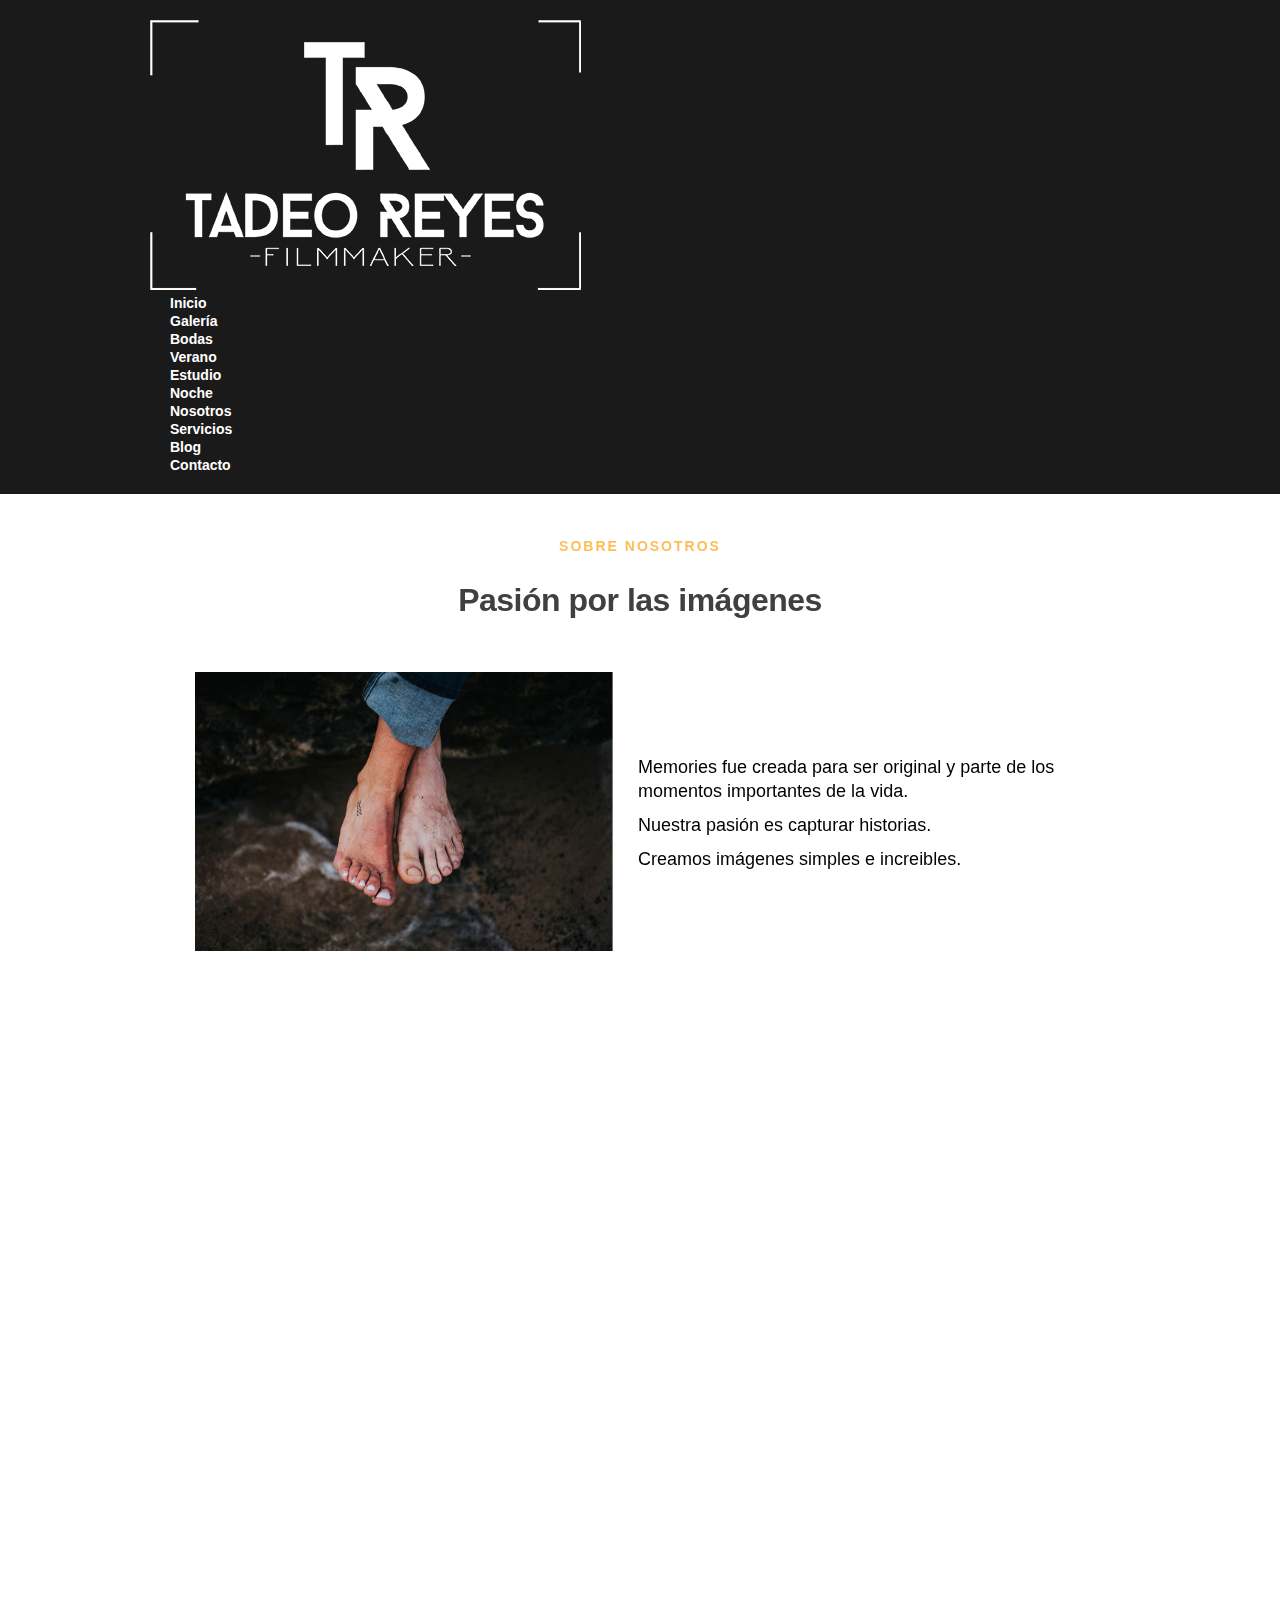
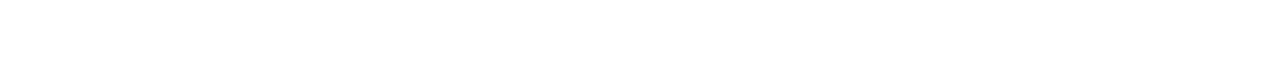
==== nosotros.html @ 6f4c527e "commit 1 toShare" ====
<!DOCTYPE html>
<html lang="en">

<head>
    <meta charset="UTF-8">
    <meta http-equiv="X-UA-Compatible" content="IE=edge">
    <meta name="viewport" content="width=device-width, initial-scale=1.0">
    <title>Fotogafía profesional</title>
    <!-- GOOGLE FONTS -->
    <link rel="preconnect" href="https://fonts.gstatic.com">
    <link href="https://fonts.googleapis.com/css2?family=Montserrat:wght@100;300;400;500;600;700;800;900&display=swap"
        rel="stylesheet">
    <link rel="preconnect" href="https://fonts.gstatic.com">
    <link
        href="https://fonts.googleapis.com/css2?family=Mulish:ital,wght@0,200;0,300;0,400;0,500;0,600;0,700;0,800;0,900;1,800;1,900&display=swap"
        rel="stylesheet">
    <!-- STYLE SHEET CSS -->
    <link rel="stylesheet" href="style/style.css">
    <!-- ANIMACION SCROLL -->
    <link href="https://unpkg.com/aos@2.3.1/dist/aos.css" rel="stylesheet">
</head>

<body>
    <header>
        <!-- MENU START -->
        <nav id="container">
            <div id="navLogo">
                <img src="style/images/logo-light@2x.png" alt="" id="logoHeader">
            </div>
            <div id="navMenu">
                <ul id="ulWrap">
                    <li>
                        <a href="index.html">Inicio</a>
                    </li>
                    <li>
                        <a href="galeria.html">Galería</a>
                        <ul id="subMenu">
                            <li><a href="galeria.html">Bodas</a></li>
                            <li><a href="galeria.html">Verano</a></li>
                            <li><a href="galeria.html">Estudio</a></li>
                            <li><a href="galeria.html">Noche</a></li>
                        </ul>
                    </li>
                    <li>
                        <a href="nosotros.html">Nosotros</a>
                    </li>
                    <li>
                        <a href="servicios.html">Servicios</a>
                    </li>
                    <li>
                        <a href="blog.html">Blog</a>
                    </li>
                    <li>
                        <a href="contacto.html">Contacto</a>
                    </li>
                </ul>
            </div>
        </nav>
        <!-- MENU END -->
    </header>
    
    <main>
        <div class="gridNosotros">
            <div class="containerTitulo" id="nosotrosTitulo" data-aos="fade-up" data-aos-duration="1000" data-aos-delay="100">
                <h1>Sobre nosotros</h1>
                <h2>Pasión por las imágenes</h2>
            </div>
            <div id="containerNosotros" data-aos="fade-up" data-aos-duration="1000" data-aos-delay="100">
                <div id="flexNosotros">
                    <div id="boxNosotros">
                        <img src="style/images/gallery/nosotros2.jpg" alt="" class="galeria">
                    </div>
                    <div>
                        <ul>
                            <li class="parrafoNosotros">Memories fue creada para ser original y parte de los momentos
                                importantes
                                de la vida.</li>
                            <li class="parrafoNosotros">
                                Nuestra pasión es capturar historias.
                            </li>
                            <li class="parrafoNosotros">
                                Creamos imágenes simples e increibles.
                            </li>
                        </ul>
                    </div>
                </div>
            </div>
            <div class="containerTitulo" id="instagramTitulo" data-aos="fade-up" data-aos-duration="1000" data-aos-delay="100">
                <h2>Conocenos más en Instagram
                </h2>
            </div>
        </div>
    </main>
    <!-- COMIENZA FOOTER -->
    <footer data-aos="fade-up" data-aos-duration="1000" data-aos-delay="100">
        <div id="footerContainer">
            <div class="footerFlex">
                <p class="footerTitulos">mapa</p>
                <ul class="footerContent">
                    <li>
                        <a href="index.html">Inicio</a>
                    </li>
                    <li>
                        <a href="galeria.html">Galería</a>
                    </li>
                    <li>
                        <a href="nosotros.html">Nosotros</a>
                    </li>
                    <li>
                        <a href="servicios.html">Servicios</a>
                    </li>
                    <li>
                        <a href="blog.html">Blog</a>
                    </li>
                    <li>
                        <a href="contacto.html">Contacto</a>
                    </li>
                </ul>
            </div>
            <div class="footerFlex">
                <p class="footerTitulos">redes sociales</p>
                <ul class="footerContent">
                    <li>
                        <a href="https://www.facebook.com/memoriesphotograhs/" target="_blank">Facebook</a>
                    </li>
                    <li>
                        <a href="https://www.instagram.com/memories.photo.stories/" target="_blank">Instagram</a>
                    </li>
                </ul>
            </div>
            <div class="footerFlex">
                <p class="footerTitulos">contacto</p>
                <ul class="footerContent">
                    <li">
                        Islas Canarias</li>
                        <li>
                            +34 01631736932</li>
                        <li>
                            hola@memoriesphotostories.com</li>
                </ul>
            </div>
        </div>
        <!-- LOGO FOOTER DEL SITIO -->
        <div id="footerLogoContainer">
            <img src="style/images/logo-light@2x.png" alt="" id="footerLogo">
            <p class="footerContent">© 2021 Memories. Todos los derechos reservados.</p>
        </div>
    </footer>
    <!-- JS -->
    <script src="https://unpkg.com/aos@2.3.1/dist/aos.js"></script>
    <script>
        AOS.init();
    </script>
</body>

</html>
---- style/style.css ----
/* RESET */

* {
    margin: 0;
    padding: 0;
}

/* /////////////// HEADER /////////////// */

header {
    background-color: #1B1A1A;
    position: sticky;
    top: 0px;
    padding: 20px;
    padding-left: 150px;
    padding-right: 150px;
    z-index: 2000;
}

/* /////////////// MENU /////////////// */


.navLogo {
    width: 100%;
    height: 100%;
    display: flex;
    justify-content: center;
    align-items: center;
}
.logoHeader {
    width: 150px;
    padding-bottom: 10px;

}


.container {
    display: flex;
    flex-wrap: nowrap;
    align-items: center;
    justify-content: center;
    /* padding-left: 0; */
    /* padding-right: 0; */
    max-width: 1140px;
    width: 100%;
    margin-left: auto;
    margin-right: auto;
}

.navMenu {
    display: flex;
    flex-basis: auto;
    align-items: center;
}

.navMenu ul {
    display: flex;
    flex-wrap: wrap;
}

.navMenu ul ul {
    position: absolute;
    display: none;
}

.navMenu ul ul li {
    display: block;
}

.navMenu a {
    transition: color 300ms;
}

.navMenu a:hover {
    color: #b6b5b5;
}

.navMenu ul li:hover ul {
    display: block;

}

.subMenu {
    position: absolute;
    background-color: #151515;
    margin-top: 10px;
}

.subMenu li {
    padding-top: 10px;
    padding-bottom: 10px;
}

/* /////////////// SLIDER ///////////////*/

#slider {
    display: flex;
    align-items: center;
    grid-area: area1;
    height: 500px;
    overflow: hidden;
    justify-content: center;
}


#videoSlider {
    max-width: 100%;
    position: relative;
}

#tituloSlider {
    color: rgb(255, 255, 255);
    font-family: 'Helvetica', Arial, sans-serif;
    font-size: 54px;
    text-transform: uppercase;
    font-weight: bold;
    position: absolute;
    z-index: 1009;
}

/* /////////////// MAIN /////////////// */

.grid {
    display: grid;
    grid-template-columns: 1fr 1fr 1fr;
    grid-template-areas: "area1 area1 area1"
        "area2 area2 area2"
        "area3 area4 area5"
        "area6 area7 area8";
}

.containerTitulo {
    padding-top: 40px;
    padding-bottom: 25px;
    padding-left: 20px;
    padding-right: 20px;
}

#galeriaTitulo {
    grid-area: area2;
}

.galeriaTitulos {
    position: absolute;
    z-index: 100;
    color: rgb(255, 255, 255);
    font-family: 'Helvetica', Arial, sans-serif;
    font-size: 24px;
    font-weight: 700;
    letter-spacing: -0.5px;
    transition: all 300ms;
}


#bodas {
    grid-area: area4;
    display: flex;
    justify-content: center;
    align-items: center;
    max-height: 400px;
    overflow: hidden;
}

#estudio {
    grid-area: area5;
    display: flex;
    justify-content: center;
    align-items: center;
    max-height: 400px;
    overflow: hidden;
}

#nosotros {
    grid-area: area6;
    display: flex;
    justify-content: center;
    align-items: center;
}

#servicios {
    grid-area: area7;
    display: flex;
    justify-content: center;
    align-items: center;
}

#contactos {
    grid-area: area8;
    display: flex;
    justify-content: center;
    align-items: center;
}

.link {
    display: flex;
    align-items: center;
    justify-content: center;
}

nav ul li {
    list-style: none;
}

nav ul li a {
    font-family: 'Helvetica', Arial, sans-serif;
    font-weight: 700;
    font-size: 14px;
    margin-left: 20px;
    margin-right: 20px;
    padding-top: 20px;
    padding-bottom: 20px;
}

main {
    text-align: center;
}


h1 {
    color: #FFBD59;
    font-family: 'Helvetica', Arial, sans-serif;
    text-transform: uppercase;
    font-size: 14px;
    line-height: 24px;
    letter-spacing: 2px;
    margin-bottom: 20px;
}

h2 {
    margin-top: 0;
    color: #404040;
    font-family: 'Helvetica', Arial, sans-serif;
    letter-spacing: -0.5px;
    margin-bottom: 10px;
    font-size: 32px;
    line-height: 44px;
    font-weight: 700;
    margin-bottom: 20px;
}

h3 {
    color: #404040;
    font-family: 'Muli', sans-serif;
    font-size: 14px;
    font-weight: 700;
}

h4 {
    color: #404040;
    font-family: 'Montserrat';
    font-size: 14px;
    line-height: 24px;
    font-weight: 700;
}

p {
    color: #555555;
}


a {
    color: rgb(255, 255, 255);
    text-decoration: none;
}

/* /////////////////// FOOTER /////////////////// */



.footerLogoContainer {
    padding-top: 20px;
    display: flex;
    justify-content: center;
    align-items: center;
}
.footerLogo {
    width: 90px;
}

.footerTitulos {
    font-family: 'roboto';
    font-size: 14px;
    font-weight: 700;
    text-transform: uppercase;
    padding-top: 10px;
    padding-bottom: 10px;
    color: rgb(255, 255, 255);
    text-decoration: none;
    letter-spacing: normal;
}

.footerFlex {
    padding-right: 80px;
}

#footerContainer {
    display: flex;
    flex-wrap: wrap;
}

footer {
    background-color: #151515;
    padding-top: 25px;
    padding-bottom: 25px;
    padding-left: 150px;
    padding-right: 150px;
}

.footerContent {
    color: rgb(255, 255, 255);
    font-family: 'Muli', sans-serif;
    font-size: 14px;
    font-weight: 400;
    text-align: left;
    list-style: none;
    padding-top: 10px;
}

/* /////////// GALERIA //////////// */

.blend {
    opacity: 75%;
    transition: all 700ms;
}

.blend:hover {
    opacity: 50%;
}

/* ////////////NOSOTROS//////////// */

.gridNosotros {
    max-width: 900px;
    width: 100%;
    margin-left: auto;
    margin-right: auto;
    display: grid;
    grid-template-columns: 1fr 1fr 1fr;
    grid-template-areas: "area1  area1 area1"
        "area2 area2 area2"
        "area4 area4 area4"
}

#nosotrosTitulo {
    grid-area: area1;
}

#containerNosotros {
    grid-area: area2;
}

#flexNosotros {
    max-width: 1080px;
    width: 100%;
    display: flex;
    flex-direction: row;
    flex-wrap: nowrap;
    justify-content: space-between;
    align-items: center;

}

.parrafoNosotros {
    padding-left: 20px;
    padding-top: 5px;
    padding-bottom: 5px;
    font-family: 'Muli', sans-serif;
    font-size: 18px;
    font-weight: 300;
    text-align: left;
    line-height: 24px;
    list-style: none;
    /* width: 120%; */
}

#boxNosotros {
    padding: 5px;
    width: 70%;
}

#instagramTitulo {
    grid-area: area4;
}

/* ///////////////// SERVICIOS ////////////////// */

.servicios {
    max-width: 400px;
    display: flex;
}

#gridServicios {
    max-width: 900px;
    width: 100%;
    margin-left: auto;
    margin-right: auto;
    display: grid;
    grid-template-columns: 1fr 1fr 1fr;
    grid-template-areas: "area1 area1 area1"
        "area2 area2 area2 "
        "area3 area3 area3"
        "area4 area4 area4";
}

#tituloServicios {
    grid-area: area1;
}

#servicioFamilias {
    grid-area: area2;
    display: flex;
    align-items: center;
    justify-content: center;
    padding-bottom: 20px;
}

#servicioBodas {
    grid-area: area3;
    display: flex;
    align-items: center;
    justify-content: center;
    padding-bottom: 20px;
}

#servicioEstudio {
    grid-area: area4;
    display: flex;
    align-items: center;
    justify-content: center;
    padding-bottom: 20px;
}



/* //////////// CONTACTO //////////// */

#gridContactos {
    max-width: 900px;
    width: 100%;
    margin-left: auto;
    margin-right: auto;
    display: grid;
    grid-template-columns: 1fr 1fr 1fr;
    grid-template-areas: "area1  area1 area1"
        "area2 area2 area2"
        "area3 area3 area3";
}

#tituloContactos {
    grid-area: area1;
}

#containerContacto {
    grid-area: area2;
    display: flex;
    justify-content: space-around;
}

#formulario {
    grid-area: area3;
}

input {
    width: 100%;
    padding: 12px 20px;
    margin: 8px 0;
    display: inline-block;
    border: 1px solid #ccc;
    /* border-radius: 4px; */
    box-sizing: border-box;
}

input[type=submit] {
    width: 100%;
    background-color: #9fbad6;
    color: white;
    padding: 14px 20px;
    margin: 8px 0;
    border: none;
    cursor: pointer;
}

input[type=submit]:hover {
    background-color: #8da5be;
}

textarea {
    width: 100%;
    height: 40px;
    color: white;
}

.h3Contacto {
    color: #404040;
    font-family: 'roboto';
    font-size: 14px;
    line-height: 24px;
    font-weight: 700;
}

fieldset {
    border: none;
    padding-top: 20px;
}

/* //////////// GALERIA //////////// */

.galeria {
    max-width: 100%;
}

/* /////////////////////////////// MEDIA QUERY //////////////////////////////// */

/* /////////////// MOBILE /////////////// */

@media only screen and (max-width: 600px) {
    .grid {
        display: grid;
        grid-template-columns: 1fr;
        grid-template-areas: "area1"
            "area2 "
            "area3 "
            "area4"
            "area5"
            "area6"
            "area7"
            "area8";
    }

    #slider {
        display: flex;
        align-items: center;
        grid-area: area1;
        height: auto;
        overflow: hidden;
        justify-content: center;
    }

    #videoSlider {
        position: relative;
    }

    #tituloSlider {
        color: rgb(255, 255, 255);
        font-family: 'roboto', sans-serif;
        font-size: 24px;
        text-transform: uppercase;
        font-weight: bold;
        position: absolute;
        z-index: 1009;
    }

    /* //////////// MENU ///////////////*/

    header {
        background-color: #151515;
        position: sticky;
        z-index: 2000;
    }

    #logoHeader {
        width: 180px;
    }

    #container {
        display: flex;
        flex-wrap: wrap;
        justify-content: center;
        padding-left: 0;
        padding-right: 0;
        width: 100%;
    }

    #navMenu {
        display: flex;
        flex-basis: auto;
        align-items: center;
    }

    #navMenu ul {
        display: flex;
        flex-wrap: wrap;
    }

    #navMenu ul ul {
        position: absolute;
        display: none;
    }

    #navMenu ul ul li {
        display: block;
    }

    #navMenu ul li:hover ul {
        display: block;
    }

    #subMenu {
        position: absolute;
        background-color: #151515;
        margin-top: 10px;
    }

    #subMenu li {
        padding-top: 10px;
        padding-bottom: 10px;
    }

    /* //////////// FOOTER //////////// */

    #footerLogo {
        width: 120px;
    }

    #footerLogoContainer {
        padding-top: 20px;
        display: flex;
        flex-wrap: wrap;
        justify-items: center;
    }

    .footerTitulos {
        font-family: 'roboto';
        font-size: 14px;
        font-weight: 700;
        text-transform: uppercase;
        color: rgb(255, 255, 255);
        text-decoration: none;
        letter-spacing: normal;
    }

    #footerContainer {
        display: flex;
        flex-wrap: wrap;
        justify-content: flex-start;
    }

    footer {
        background-color: #151515;
        padding-top: 25px;
        padding-bottom: 25px;
        padding-left: 20px;
        padding-right: 20px;
        display: flex;
        flex-wrap: wrap;
        justify-items: left;
        max-width: 600px;
        width: 100%;
    }

    .footerContent {
        color: rgb(255, 255, 255);
        font-family: 'Muli', sans-serif;
        font-size: 14px;
        font-weight: 400;
        text-align: left;
        list-style: none;
    }

    /* ///////////// MAIN ///////////// */

    #familia {
        grid-area: area3;
        display: flex;
        justify-content: center;
        align-items: center;
        max-height: 200px;
        overflow: hidden;
        background-color: black;
    }

    #bodas {
        grid-area: area4;
        display: flex;
        justify-content: center;
        align-items: center;
        max-height: 200px;
        overflow: hidden;
        background-color: black;
    }

    #estudio {
        grid-area: area5;
        display: flex;
        justify-content: center;
        align-items: center;
        max-height: 200px;
        overflow: hidden;
        background-color: black;
    }

    #nosotros {
        grid-area: area6;
        display: flex;
        justify-content: center;
        align-items: center;
        max-height: 200px;
        overflow: hidden;
        background-color: black;
    }

    #servicios {
        grid-area: area7;
        display: flex;
        justify-content: center;
        align-items: center;
        max-height: 200px;
        overflow: hidden;
        background-color: black;
    }

    #contactos {
        grid-area: area8;
        display: flex;
        justify-content: center;
        align-items: center;
        max-height: 200px;
        overflow: hidden;
        background-color: black;
    }

    .containerTitulo {
        padding-top: 20px;
        padding-bottom: 20px;
        padding-left: 20px;
        padding-right: 20px;
    }

    h1 {
        color: #9fbad6;
        font-family: 'roboto', sans-serif;
        text-transform: uppercase;
        font-size: 9px;
        line-height: 24px;
        letter-spacing: 2px;
        margin-bottom: 20px;
    }

    h2 {
        margin-top: 0;
        color: #404040;
        font-family: 'roboto';
        letter-spacing: -0.5px;
        margin-bottom: 10px;
        font-size: 24px;
        line-height: 44px;
        font-weight: 700;
        margin-bottom: 20px;
    }

    /* /////////////////// NOSOTROS /////////////// */

    .gridNosotros {
        display: grid;
        grid-template-columns: 1fr;
        grid-template-areas: "area1"
            "area2"
            "area4";
    }

    #flexNosotros {
        max-width: 900px;
        width: 100%;
        display: flex;
        flex-direction: row;
        flex-wrap: wrap;
        justify-content: center;
        align-items: center;
    }

    /* ////////////////// SERVICIOS //////////////// */

    #servicioFamilias {
        grid-area: area2;
        display: flex;
        flex-wrap: wrap;
        align-items: center;
        justify-content: center;
        padding-bottom: 20px;
    }

    #servicioBodas {
        grid-area: area3;
        display: flex;
        flex-wrap: wrap;
        align-items: center;
        justify-content: center;
        padding-bottom: 20px;
    }

    #servicioEstudio {
        grid-area: area4;
        display: flex;
        flex-wrap: wrap;
        align-items: center;
        justify-content: center;
        padding-bottom: 20px;
    }

}

/* /////////////// TABLET START /////////////// */

@media only screen and (min-width: 600px) {

    .grid {
        display: grid;
        grid-template-columns: 1fr 1fr;
        grid-template-areas: "area1 area1"
            "area2 area2 "
            "area3 area4"
            "area5 area6"
            "area7 area8";
    }

    #slider {
        display: flex;
        align-items: center;
        grid-area: area1;
        height: auto;
        overflow: hidden;
        justify-content: center;
    }

    #tituloSlider {
        color: rgb(255, 255, 255);
        font-family: 'roboto', sans-serif;
        font-size: 34px;
        text-transform: uppercase;
        font-weight: bold;
        position: absolute;
        z-index: 1009;
    }

    .galeriaTitulo {
        grid-area: area2;
    }

    #familia {
        grid-area: area3;
        display: flex;
        justify-content: center;
        align-items: center;
        max-height: 250px;
        overflow: hidden;
        background-color: black;
    }

    #bodas {
        grid-area: area4;
        display: flex;
        justify-content: center;
        align-items: center;
        max-height: 250px;
        overflow: hidden;
        background-color: black;
    }

    #estudio {
        grid-area: area5;
        display: flex;
        justify-content: center;
        align-items: center;
        max-height: 250px;
        overflow: hidden;
        background-color: black;
    }

    #nosotros {
        grid-area: area6;
        display: flex;
        justify-content: center;
        align-items: center;
        max-height: 250px;
        overflow: hidden;
        background-color: black;
    }

    #servicios {
        grid-area: area7;
        display: flex;
        justify-content: center;
        align-items: center;
        max-height: 250px;
        overflow: hidden;
        background-color: black;
    }

    #contactos {
        grid-area: area8;
        display: flex;
        justify-content: center;
        align-items: center;
        max-height: 250px;
        overflow: hidden;
        background-color: black;
    }

    /* ///////////// NOSOTROS ///////////// */

    .gridNosotros {
        display: grid;
        grid-template-columns: 1fr 1fr;
        grid-template-areas: "area1 area1 "
            "area2 area2"
            "area4 area4 ";
    }

    #nosotrosTitulo {
        grid-area: area1;
    }

    #containerNosotros {
        grid-area: area2;
    }

    #flexNosotros {
        max-width: 900px;
        width: 100%;
        display: flex;
        flex-direction: row;
        flex-wrap: nowrap;
        justify-content: space-between;
        align-items: center;
    }

    /* ////////////// SERVICIOS TABLET///////////// */

    #servicioFamilias {
        grid-area: area2;
        display: flex;
        flex-wrap: wrap;
        align-items: center;
        justify-content: center;
        padding-bottom: 20px;
}

    #servicioBodas {
        grid-area: area3;
        display: flex;
        flex-wrap: wrap;
        align-items: center;
        justify-content: center;
        padding-bottom: 20px;
    }

    #servicioEstudio {
        grid-area: area4;
        display: flex;
        flex-wrap: wrap;
        align-items: center;
        justify-content: center;
        padding-bottom: 20px;
    }
}

/* /////////////// DESKTOP START  ///////////////*/

@media only screen and (min-width: 992px) {
    .grid {
        display: grid;
        grid-template-columns: 1fr 1fr 1fr;
        grid-template-areas: "area1 area1 area1"
            "area2 area2 area2 "
            "area3 area4 area5"
            "area6 area7 area8";
    }

    #slider {
        display: flex;
        align-items: center;
        grid-area: area1;
        height: 500px;
        overflow: hidden;
        justify-content: center;
    }

    #tituloSlider {
        color: rgb(255, 255, 255);
        font-family: 'roboto', sans-serif;
        font-size: 54px;
        text-transform: uppercase;
        font-weight: bold;
        position: absolute;
        z-index: 1009;
    }

    .galeriaTitulo {
        grid-area: area2;
    }

    #familia {
        grid-area: area3;
        display: flex;
        justify-content: center;
        align-items: center;
        max-height: 400px;
        overflow: hidden;
        background-color: black;
    }

    #bodas {
        grid-area: area4;
        display: flex;
        justify-content: center;
        align-items: center;
        max-height: 400px;
        overflow: hidden;
        /* background-image: radial-gradient(#666666, #000000); */
        background-color: black;
    }

    #estudio {
        grid-area: area5;
        display: flex;
        justify-content: center;
        align-items: center;
        max-height: 400px;
        overflow: hidden;
        background-color: black;
    }

    #nosotros {
        grid-area: area6;
        display: flex;
        justify-content: center;
        align-items: center;
        max-height: 400px;
        overflow: hidden;
        background-color: black;
    }

    #servicios {
        grid-area: area7;
        display: flex;
        justify-content: center;
        align-items: center;
        max-height: 400px;
        overflow: hidden;
        background-color: black;
    }

    #contactos {
        grid-area: area8;
        display: flex;
        justify-content: center;
        align-items: center;
        max-height: 400px;
        overflow: hidden;
        background-color: black;
    }

    
    /* //////////// NOSOTROS ///////////// */
    .gridNosotros {
        max-width: 900px;
        width: 100%;
        margin-left: auto;
        margin-right: auto;
        display: grid;
        grid-template-columns: 1fr 1fr 1fr;
        grid-template-areas: "area1  area1 area1"
            "area2 area2 area2"
            "area4 area4 area4"
    }

    #nosotrosTitulo {
        grid-area: area1;
    }

    #containerNosotros {
        grid-area: area2;
    }

    #flexNosotros {
        max-width: 1080px;
        width: 100%;
        display: flex;
        flex-direction: row;
        flex-wrap: nowrap;
        justify-content: space-between;
        align-items: center;

    }

    /* ////////////// SERVICIOS ///////////// */

    #servicioFamilias {
        grid-area: area2;
        display: flex;
        flex-wrap: nowrap;
        align-items: center;
        justify-content: center;
        padding-bottom: 20px;
    }

    #servicioBodas {
        grid-area: area3;
        display: flex;
        flex-wrap: nowrap;
        align-items: center;
        justify-content: center;
        padding-bottom: 20px;
    }

    #servicioEstudio {
        grid-area: area4;
        display: flex;
        flex-wrap: nowrap;
        align-items: center;
        justify-content: center;
        padding-bottom: 20px;
    }


}
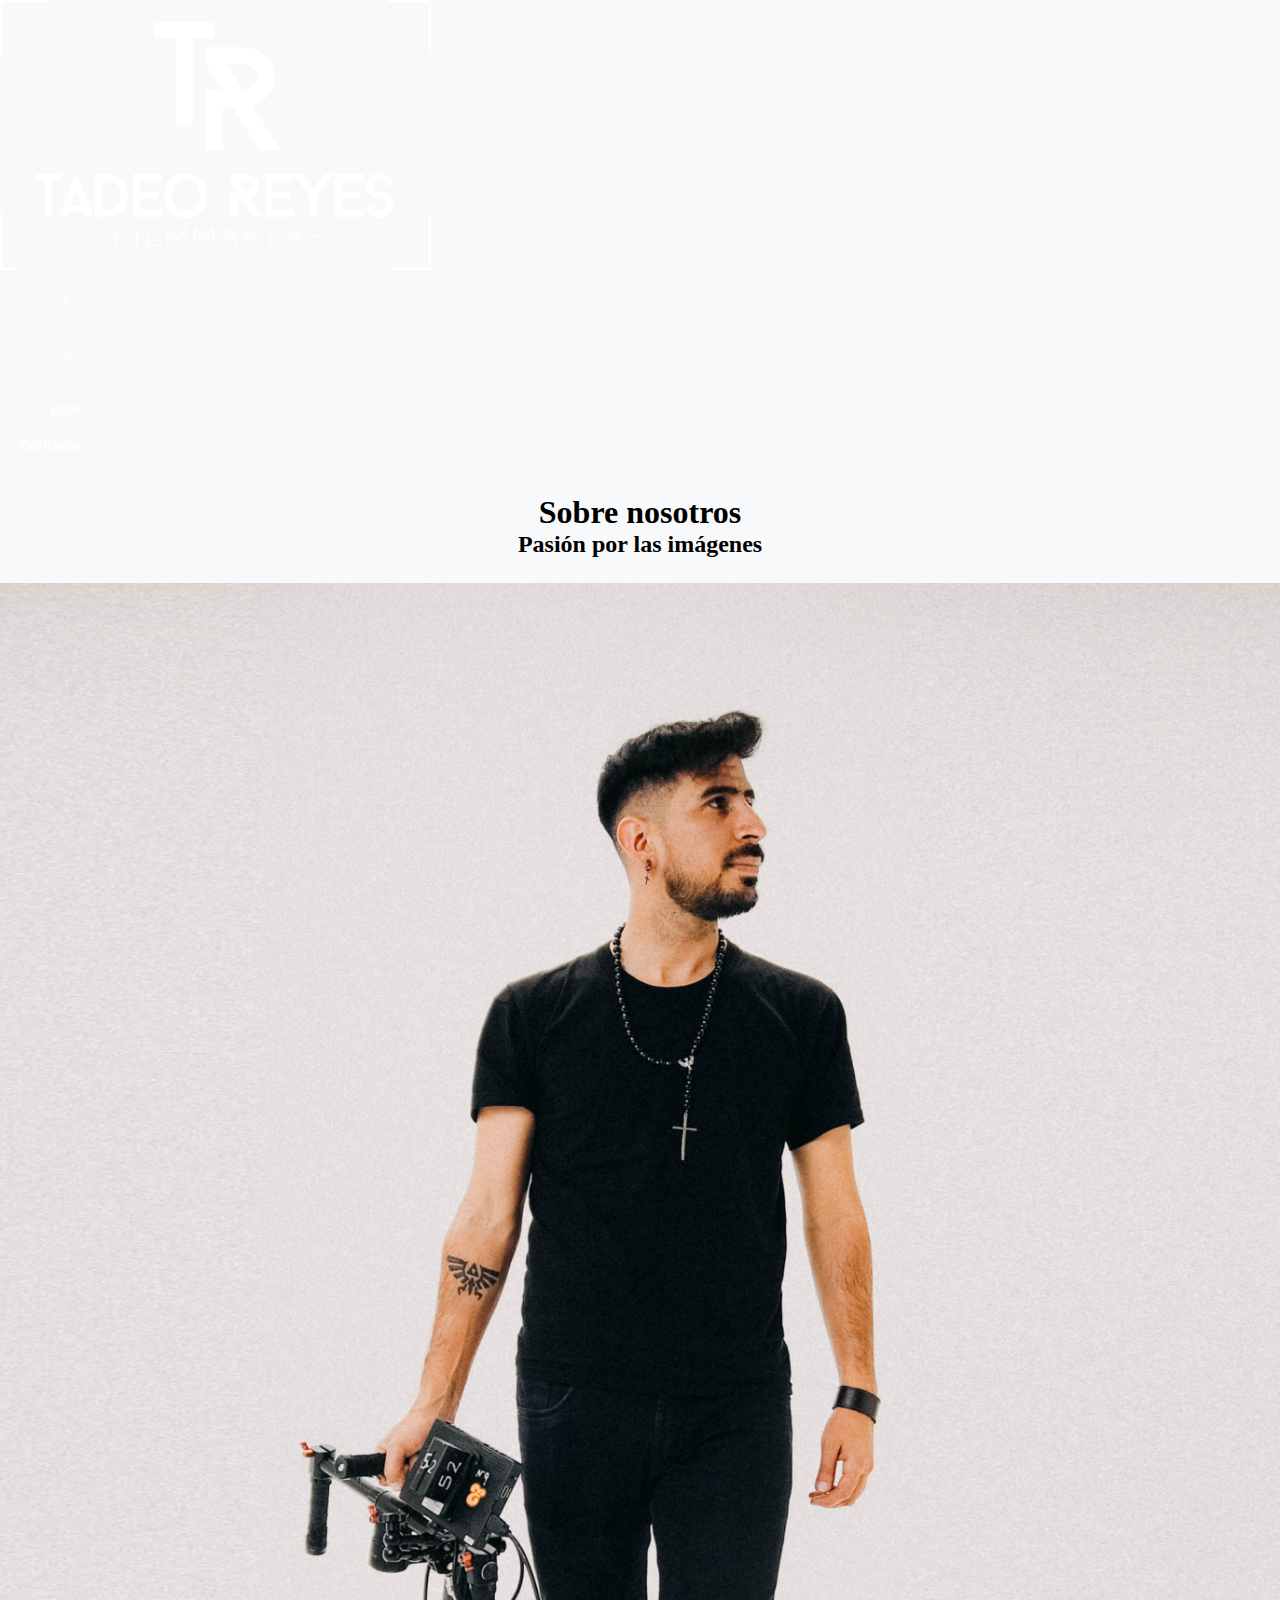
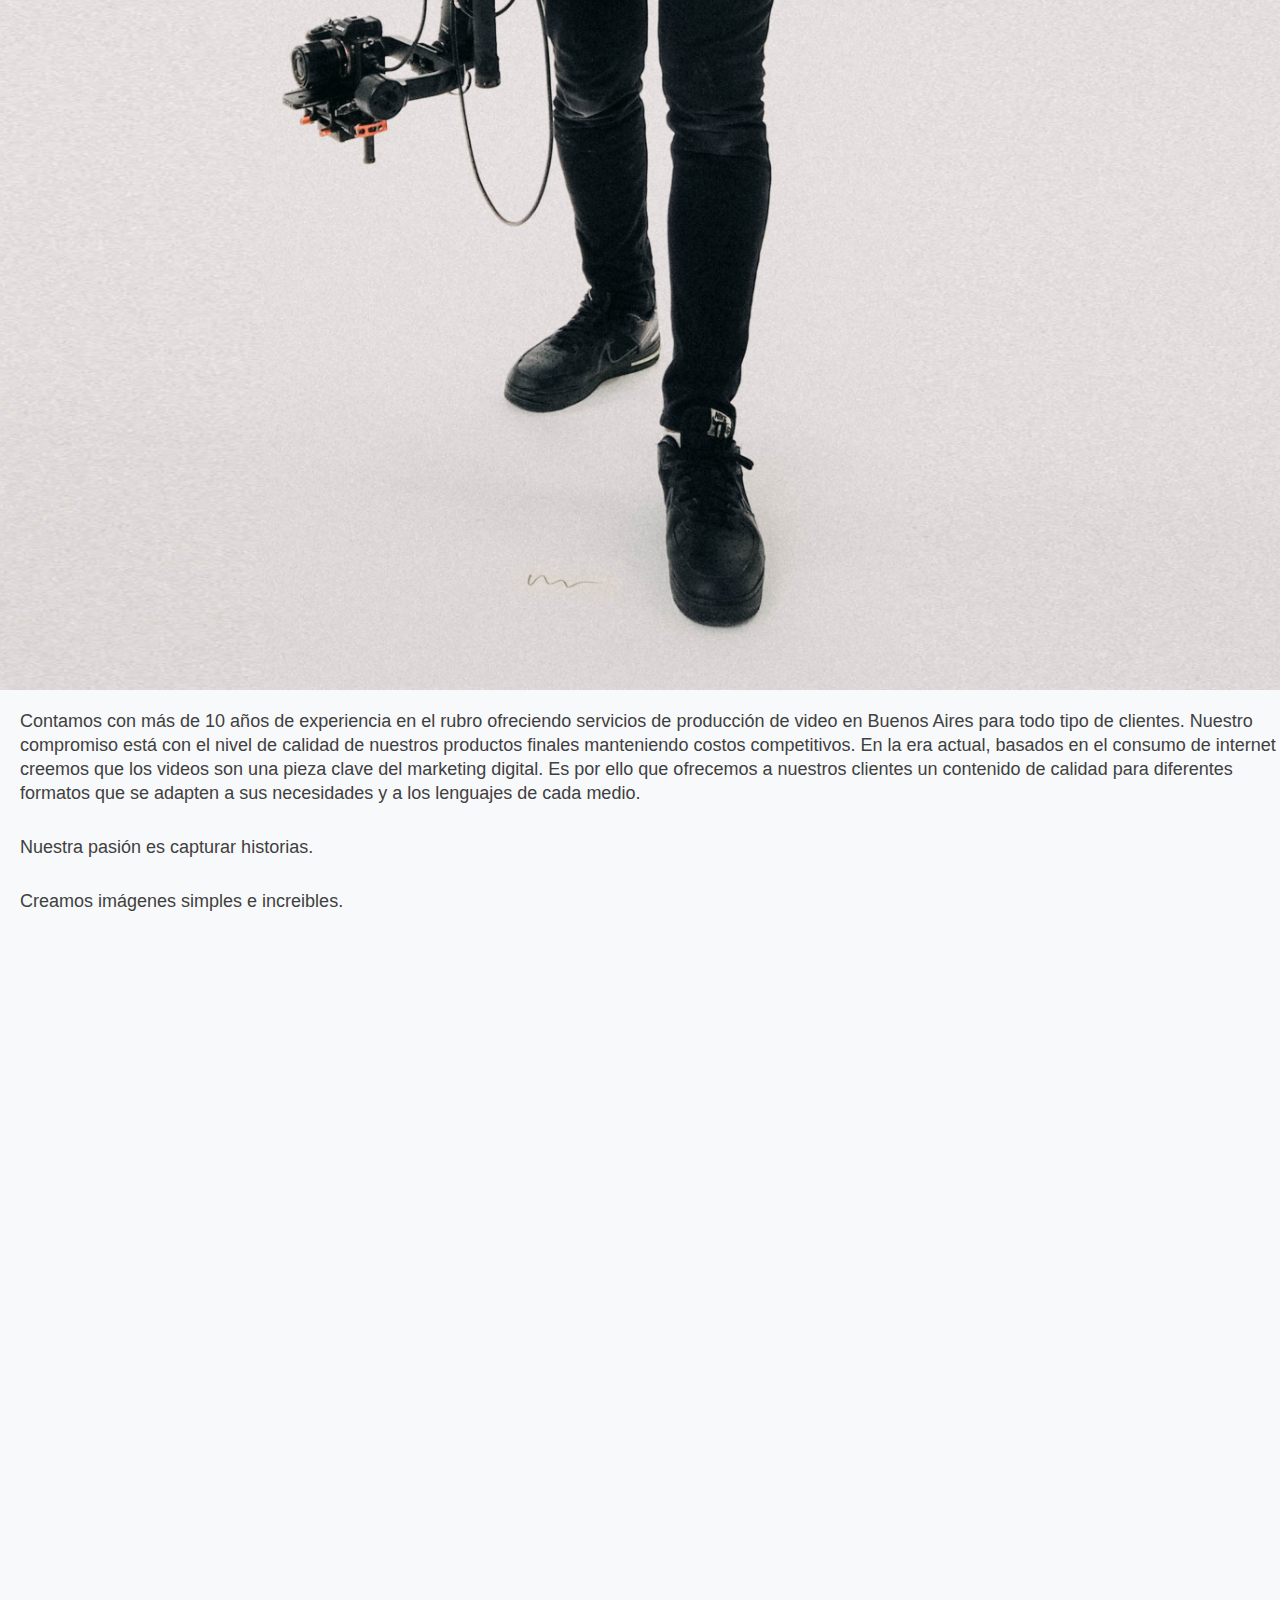
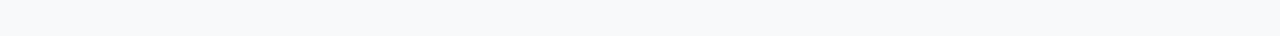
==== commit 20d7facc: "nosotros y servicios nav fixed" ====
--- a/nosotros.html
+++ b/nosotros.html
@@ -72,9 +72,10 @@
                     </div>
                     <div>
                         <ul>
-                            <li class="parrafoNosotros">Memories fue creada para ser original y parte de los momentos
-                                importantes
-                                de la vida.</li>
+                            <li class="parrafoNosotros">Contamos con más de 10 años de experiencia en el rubro ofreciendo servicios de producción de video en Buenos Aires para todo tipo de clientes.
+                                Nuestro compromiso está con el nivel de calidad de nuestros productos finales manteniendo costos competitivos.
+                                En la era actual, basados en el consumo de internet creemos que los videos son una pieza clave del marketing digital. Es por ello que ofrecemos a nuestros clientes un contenido de calidad para diferentes formatos que se adapten a sus necesidades y a los lenguajes de cada medio.
+                                </li>
                             <li class="parrafoNosotros">
                                 Nuestra pasión es capturar historias.
                             </li>
--- a/style/style.css
+++ b/style/style.css
@@ -3,17 +3,32 @@
 * {
     margin: 0;
     padding: 0;
-}
+    background-color: #F8F9FA;
+
+}
+
+html {
+    scroll-behavior: smooth;
+}
+
+ body{
+    background-color: #F8F9FA;
+ }
+/* ////////VERIFU\ICAR ESTO ////////////////// */
+/* #gridContactos {
+    scroll-margin-block-start: 110px;
+    scroll-margin-block-end: 110pxx;
+} */
+
 
 /* /////////////// HEADER /////////////// */
 
 header {
-    background-color: #1B1A1A;
+    background-color: #F8F9FA;
     position: sticky;
     top: 0px;
-    padding: 20px;
-    padding-left: 150px;
-    padding-right: 150px;
+    /* padding-left: 150px; */
+    /* padding-right: 150px; */
     z-index: 2000;
 }
 
@@ -27,9 +42,16 @@
     justify-content: center;
     align-items: center;
 }
+
 .logoHeader {
-    width: 150px;
-    padding-bottom: 10px;
+    width: 3rem;
+    /* padding-bottom: 2%; */
+    padding-left: 0;
+    padding-right: 0;
+    /* padding-top: 2%; */
+    margin: 0;
+    /* width: 40px; */
+    /* padding-bottom: 10px; */
 
 }
 
@@ -47,10 +69,19 @@
     margin-right: auto;
 }
 
+.nav {
+    z-index: 1000;
+}
+
+.navbar {
+    padding: 0 !important;
+}
+
 .navMenu {
     display: flex;
     flex-basis: auto;
     align-items: center;
+    color: white;
 }
 
 .navMenu ul {
@@ -63,53 +94,65 @@
     display: none;
 }
 
-.navMenu ul ul li {
+/* .navMenu ul ul li {
     display: block;
-}
+} */
 
 .navMenu a {
     transition: color 300ms;
 }
-
+/* 
 .navMenu a:hover {
-    color: #b6b5b5;
-}
+    color: #d32525 !important;
+} */
 
 .navMenu ul li:hover ul {
     display: block;
 
 }
 
-.subMenu {
-    position: absolute;
-    background-color: #151515;
-    margin-top: 10px;
-}
-
-.subMenu li {
-    padding-top: 10px;
-    padding-bottom: 10px;
+/* REVISAR ESTO SI SIRVE? */
+nav ul li {
+    list-style: none;
+}
+
+nav ul li a {
+    font-family: 'Helvetica', Arial, sans-serif;
+    font-weight: 700;
+    font-size: 14px;
+    margin-left: 20px;
+    margin-right: 20px;
+    padding-top: 20px;
+    padding-bottom: 20px;
 }
 
 /* /////////////// SLIDER ///////////////*/
-
-#slider {
+.sliderDesktop{
+    /* display: block !important; */
+    visibility:visible !important;
+    opacity: 1;
+  }
+  .sliderMobile{
+    /* display: none !important; */
+    visibility: hidden !important;
+    opacity: 0;
+  }
+.slider {
     display: flex;
     align-items: center;
     grid-area: area1;
-    height: 500px;
+    height: 100%;
     overflow: hidden;
     justify-content: center;
-}
-
-
+    z-index: 10;
+}
 #videoSlider {
     max-width: 100%;
     position: relative;
 }
 
 #tituloSlider {
-    color: rgb(255, 255, 255);
+    color: #F8F9FA;
     font-family: 'Helvetica', Arial, sans-serif;
     font-size: 54px;
     text-transform: uppercase;
@@ -117,8 +160,75 @@
     position: absolute;
     z-index: 1009;
 }
+ /* // `sm` applies to x-small devices (portrait phones, less than 576px) */
+
+ @media (max-width: 575.98px) {
+    .sliderMobile{
+       display: block !important;
+      visibility: visible !important;
+      opacity: 1;
+    }
+    .sliderDesktop{
+      display: none !important;
+      visibility: hidden !important;
+      opacity: 0;
+    }
+  }
 
 /* /////////////// MAIN /////////////// */
+
+main {
+    text-align: center;
+}
+
+.titulosH2 {
+    color: #7C7C7D;
+    font-family: 'Helvetica', Arial, sans-serif;
+    font-weight: bold;
+    text-transform: uppercase;
+    font-size: 14px;
+    line-height: 24px;
+    letter-spacing: 2px;
+    margin-bottom: 20px;
+}
+
+.titulosH1 {
+    margin-top: 0;
+    color: #404040;
+    font-family: 'Helvetica', Arial, sans-serif;
+    letter-spacing: -0.5px;
+    margin-bottom: 10px;
+    font-size: 32px;
+    line-height: 44px;
+    font-weight: 700;
+    margin-bottom: 20px;
+}
+
+h3 {
+    color: #404040;
+    font-family: 'Muli', sans-serif;
+    font-size: 14px;
+    font-weight: 700;
+}
+
+h4 {
+    color: #404040;
+    font-family: 'Helvetica', Arial, sans-serif;
+    font-size: 14px;
+    line-height: 24px;
+    font-weight: 700;
+}
+
+p {
+    color: #555555;
+}
+
+
+a {
+    color: rgb(255, 255, 255);
+    text-decoration: none;
+}
+
 
 .grid {
     display: grid;
@@ -126,7 +236,8 @@
     grid-template-areas: "area1 area1 area1"
         "area2 area2 area2"
         "area3 area4 area5"
-        "area6 area7 area8";
+        "area6 area7 area8"
+    ;
 }
 
 .containerTitulo {
@@ -152,133 +263,51 @@
 }
 
 
-#bodas {
-    grid-area: area4;
+#video1 {
+    grid-area: area3;
     display: flex;
     justify-content: center;
     align-items: center;
-    max-height: 400px;
+    max-height: 300px;
     overflow: hidden;
 }
 
-#estudio {
-    grid-area: area5;
+#video2 {
+    grid-area: area4;
     display: flex;
     justify-content: center;
     align-items: center;
-    max-height: 400px;
+    max-height: 300px;
     overflow: hidden;
 }
 
-#nosotros {
-    grid-area: area6;
+#video3 {
+    grid-area: area5;
     display: flex;
     justify-content: center;
     align-items: center;
-}
-
-#servicios {
-    grid-area: area7;
+    max-height: 300px;
+    overflow: hidden;
+}
+
+
+/* /////////////////// FOOTER /////////////////// */
+
+
+
+.footerLogoContainer {
+    padding-top: 20px;
     display: flex;
     justify-content: center;
     align-items: center;
 }
 
-#contactos {
-    grid-area: area8;
-    display: flex;
-    justify-content: center;
-    align-items: center;
-}
-
-.link {
-    display: flex;
-    align-items: center;
-    justify-content: center;
-}
-
-nav ul li {
-    list-style: none;
-}
-
-nav ul li a {
-    font-family: 'Helvetica', Arial, sans-serif;
-    font-weight: 700;
-    font-size: 14px;
-    margin-left: 20px;
-    margin-right: 20px;
-    padding-top: 20px;
-    padding-bottom: 20px;
-}
-
-main {
-    text-align: center;
-}
-
-
-h1 {
-    color: #FFBD59;
-    font-family: 'Helvetica', Arial, sans-serif;
-    text-transform: uppercase;
-    font-size: 14px;
-    line-height: 24px;
-    letter-spacing: 2px;
-    margin-bottom: 20px;
-}
-
-h2 {
-    margin-top: 0;
-    color: #404040;
-    font-family: 'Helvetica', Arial, sans-serif;
-    letter-spacing: -0.5px;
-    margin-bottom: 10px;
-    font-size: 32px;
-    line-height: 44px;
-    font-weight: 700;
-    margin-bottom: 20px;
-}
-
-h3 {
-    color: #404040;
-    font-family: 'Muli', sans-serif;
-    font-size: 14px;
-    font-weight: 700;
-}
-
-h4 {
-    color: #404040;
-    font-family: 'Montserrat';
-    font-size: 14px;
-    line-height: 24px;
-    font-weight: 700;
-}
-
-p {
-    color: #555555;
-}
-
-
-a {
-    color: rgb(255, 255, 255);
-    text-decoration: none;
-}
-
-/* /////////////////// FOOTER /////////////////// */
-
-
-
-.footerLogoContainer {
-    padding-top: 20px;
-    display: flex;
-    justify-content: center;
-    align-items: center;
-}
 .footerLogo {
     width: 90px;
 }
 
 .footerTitulos {
-    font-family: 'roboto';
+    font-family: 'Helvetica', Arial, sans-serif;
     font-size: 14px;
     font-weight: 700;
     text-transform: uppercase;
@@ -308,18 +337,39 @@
 
 .footerContent {
     color: rgb(255, 255, 255);
-    font-family: 'Muli', sans-serif;
+    font-family: 'Helvetica', Arial, sans-serif;
     font-size: 14px;
     font-weight: 400;
     text-align: left;
     list-style: none;
     padding-top: 10px;
+    display: flex;
+    flex-direction: column;
+}
+
+.footerContent i {
+    /* padding: 10px; */
+    display: flex;
+
+}
+
+.footerContent li {
+    padding-top: 2px;
+    padding-bottom: 2px;
+}
+
+.footerContent p {
+    padding-left: 10px;
+    font-family: 'Helvetica', Arial, sans-serif;
+    color: white;
+    font-weight: 400;
+    font-size: 14px;
 }
 
 /* /////////// GALERIA //////////// */
 
 .blend {
-    opacity: 75%;
+    opacity: 100%;
     transition: all 700ms;
 }
 
@@ -329,7 +379,7 @@
 
 /* ////////////NOSOTROS//////////// */
 
-.gridNosotros {
+#gridNosotros {
     max-width: 900px;
     width: 100%;
     margin-left: auto;
@@ -349,38 +399,37 @@
     grid-area: area2;
 }
 
-#flexNosotros {
+.flexNosotros {
     max-width: 1080px;
     width: 100%;
     display: flex;
     flex-direction: row;
     flex-wrap: nowrap;
-    justify-content: space-between;
+    /* justify-content: space-between; */
     align-items: center;
-
+}
+.boxNosotros {
+    padding: 5px;
+    max-width: 40%;
 }
 
 .parrafoNosotros {
     padding-left: 20px;
-    padding-top: 5px;
-    padding-bottom: 5px;
-    font-family: 'Muli', sans-serif;
+    padding-top: 15px;
+    padding-bottom: 15px;
+    font-family: 'Helvetica', Arial, sans-serif;
     font-size: 18px;
-    font-weight: 300;
+    font-weight: 400;
     text-align: left;
     line-height: 24px;
     list-style: none;
+    color: #404040;
     /* width: 120%; */
 }
 
-#boxNosotros {
-    padding: 5px;
-    width: 70%;
-}
-
-#instagramTitulo {
+/* #instagramTitulo {
     grid-area: area4;
-}
+} */
 
 /* ///////////////// SERVICIOS ////////////////// */
 
@@ -412,6 +461,7 @@
     align-items: center;
     justify-content: center;
     padding-bottom: 20px;
+    max-height: 300px;
 }
 
 #servicioBodas {
@@ -420,6 +470,8 @@
     align-items: center;
     justify-content: center;
     padding-bottom: 20px;
+    max-height: 300px;
+
 }
 
 #servicioEstudio {
@@ -428,11 +480,37 @@
     align-items: center;
     justify-content: center;
     padding-bottom: 20px;
-}
-
-
+    max-height: 300px;
+
+}
+
+.serviciosLista{
+    padding: 0;
+    text-align: left;
+    font-family: 'Helvetica', Arial, sans-serif;
+    font-size: 18px;
+    font-weight: 400;
+    text-align: left;
+    line-height: 24px;
+    list-style: none;
+    color: #404040;
+}
+
+.serviciosParrafo{
+
+    font-family: 'Helvetica', Arial, sans-serif;
+    font-size: 18px;
+    font-weight: 400;
+    text-align: left;
+    line-height: 24px;
+    list-style: none;
+    color: #404040;
+}
 
 /* //////////// CONTACTO //////////// */
+.contacto p {
+    font-family: 'Helvetica', Arial, sans-serif;
+}
 
 #gridContactos {
     max-width: 900px;
@@ -446,8 +524,9 @@
         "area3 area3 area3";
 }
 
-#tituloContactos {
+.tituloContactos {
     grid-area: area1;
+    display: space-around;
 }
 
 #containerContacto {
@@ -458,6 +537,17 @@
 
 #formulario {
     grid-area: area3;
+    padding-left: 40px;
+    padding-right: 40px;
+    font-family: 'Helvetica', Arial, sans-serif;
+}
+
+.h3Contacto {
+    color: #404040;
+    font-family: 'Helvetica', Arial, sans-serif;
+    font-size: 14px;
+    line-height: 24px;
+    font-weight: 700;
 }
 
 input {
@@ -468,6 +558,7 @@
     border: 1px solid #ccc;
     /* border-radius: 4px; */
     box-sizing: border-box;
+    font-family: 'Helvetica', Arial, sans-serif;
 }
 
 input[type=submit] {
@@ -478,6 +569,7 @@
     margin: 8px 0;
     border: none;
     cursor: pointer;
+    font-family: 'Helvetica', Arial, sans-serif;
 }
 
 input[type=submit]:hover {
@@ -486,16 +578,9 @@
 
 textarea {
     width: 100%;
-    height: 40px;
+    height: 80px;
     color: white;
-}
-
-.h3Contacto {
-    color: #404040;
-    font-family: 'roboto';
-    font-size: 14px;
-    line-height: 24px;
-    font-weight: 700;
+    font-family: 'Helvetica', Arial, sans-serif;
 }
 
 fieldset {
@@ -552,17 +637,17 @@
 
     /* //////////// MENU ///////////////*/
 
-    header {
+    /* header {
         background-color: #151515;
         position: sticky;
         z-index: 2000;
-    }
-
-    #logoHeader {
+    } */
+
+    /* #logoHeader {
         width: 180px;
-    }
-
-    #container {
+    } */
+/* 
+    .container {
         display: flex;
         flex-wrap: wrap;
         justify-content: center;
@@ -571,31 +656,31 @@
         width: 100%;
     }
 
-    #navMenu {
+    .navMenu {
         display: flex;
         flex-basis: auto;
         align-items: center;
     }
 
-    #navMenu ul {
+    .navMenu ul {
         display: flex;
         flex-wrap: wrap;
     }
 
-    #navMenu ul ul {
+    .navMenu ul ul {
         position: absolute;
         display: none;
     }
 
-    #navMenu ul ul li {
+    .navMenu ul ul li {
         display: block;
     }
 
-    #navMenu ul li:hover ul {
+    .navMenu ul li:hover ul {
         display: block;
     }
 
-    #subMenu {
+    .subMenu {
         position: absolute;
         background-color: #151515;
         margin-top: 10px;
@@ -604,7 +689,7 @@
     #subMenu li {
         padding-top: 10px;
         padding-bottom: 10px;
-    }
+    } */
 
     /* //////////// FOOTER //////////// */
 
@@ -620,7 +705,7 @@
     }
 
     .footerTitulos {
-        font-family: 'roboto';
+        font-family: 'Helvetica', Arial, sans-serif;
         font-size: 14px;
         font-weight: 700;
         text-transform: uppercase;
@@ -629,6 +714,11 @@
         letter-spacing: normal;
     }
 
+    .footerTitulos ul li {
+        font-family: 'Helvetica', Arial, sans-serif;
+
+    }
+
     #footerContainer {
         display: flex;
         flex-wrap: wrap;
@@ -649,12 +739,17 @@
     }
 
     .footerContent {
+        font-family: 'Helvetica', Arial, sans-serif;
         color: rgb(255, 255, 255);
-        font-family: 'Muli', sans-serif;
-        font-size: 14px;
+        font-size: 34px;
         font-weight: 400;
         text-align: left;
         list-style: none;
+    }
+
+    .footerContent li {
+        font-family: 'Helvetica', Arial, sans-serif;
+
     }
 
     /* ///////////// MAIN ///////////// */
@@ -768,349 +863,317 @@
         align-items: center;
     }
 
-    /* ////////////////// SERVICIOS //////////////// */
-
-    #servicioFamilias {
-        grid-area: area2;
-        display: flex;
-        flex-wrap: wrap;
-        align-items: center;
-        justify-content: center;
-        padding-bottom: 20px;
-    }
-
-    #servicioBodas {
-        grid-area: area3;
-        display: flex;
-        flex-wrap: wrap;
-        align-items: center;
-        justify-content: center;
-        padding-bottom: 20px;
-    }
-
-    #servicioEstudio {
-        grid-area: area4;
-        display: flex;
-        flex-wrap: wrap;
-        align-items: center;
-        justify-content: center;
-        padding-bottom: 20px;
-    }
-
-}
-
-/* /////////////// TABLET START /////////////// */
-
-@media only screen and (min-width: 600px) {
-
-    .grid {
-        display: grid;
-        grid-template-columns: 1fr 1fr;
-        grid-template-areas: "area1 area1"
-            "area2 area2 "
-            "area3 area4"
-            "area5 area6"
-            "area7 area8";
-    }
-
-    #slider {
-        display: flex;
-        align-items: center;
-        grid-area: area1;
-        height: auto;
-        overflow: hidden;
-        justify-content: center;
-    }
-
-    #tituloSlider {
-        color: rgb(255, 255, 255);
-        font-family: 'roboto', sans-serif;
-        font-size: 34px;
-        text-transform: uppercase;
-        font-weight: bold;
-        position: absolute;
-        z-index: 1009;
-    }
-
-    .galeriaTitulo {
-        grid-area: area2;
-    }
-
-    #familia {
-        grid-area: area3;
-        display: flex;
-        justify-content: center;
-        align-items: center;
-        max-height: 250px;
-        overflow: hidden;
-        background-color: black;
-    }
-
-    #bodas {
-        grid-area: area4;
-        display: flex;
-        justify-content: center;
-        align-items: center;
-        max-height: 250px;
-        overflow: hidden;
-        background-color: black;
-    }
-
-    #estudio {
-        grid-area: area5;
-        display: flex;
-        justify-content: center;
-        align-items: center;
-        max-height: 250px;
-        overflow: hidden;
-        background-color: black;
-    }
-
-    #nosotros {
-        grid-area: area6;
-        display: flex;
-        justify-content: center;
-        align-items: center;
-        max-height: 250px;
-        overflow: hidden;
-        background-color: black;
-    }
-
-    #servicios {
-        grid-area: area7;
-        display: flex;
-        justify-content: center;
-        align-items: center;
-        max-height: 250px;
-        overflow: hidden;
-        background-color: black;
-    }
-
-    #contactos {
-        grid-area: area8;
-        display: flex;
-        justify-content: center;
-        align-items: center;
-        max-height: 250px;
-        overflow: hidden;
-        background-color: black;
-    }
-
-    /* ///////////// NOSOTROS ///////////// */
-
-    .gridNosotros {
-        display: grid;
-        grid-template-columns: 1fr 1fr;
-        grid-template-areas: "area1 area1 "
-            "area2 area2"
-            "area4 area4 ";
-    }
-
-    #nosotrosTitulo {
-        grid-area: area1;
-    }
-
-    #containerNosotros {
-        grid-area: area2;
-    }
-
-    #flexNosotros {
-        max-width: 900px;
-        width: 100%;
-        display: flex;
-        flex-direction: row;
-        flex-wrap: nowrap;
-        justify-content: space-between;
-        align-items: center;
-    }
-
-    /* ////////////// SERVICIOS TABLET///////////// */
-
-    #servicioFamilias {
-        grid-area: area2;
-        display: flex;
-        flex-wrap: wrap;
-        align-items: center;
-        justify-content: center;
-        padding-bottom: 20px;
-}
-
-    #servicioBodas {
-        grid-area: area3;
-        display: flex;
-        flex-wrap: wrap;
-        align-items: center;
-        justify-content: center;
-        padding-bottom: 20px;
-    }
-
-    #servicioEstudio {
-        grid-area: area4;
-        display: flex;
-        flex-wrap: wrap;
-        align-items: center;
-        justify-content: center;
-        padding-bottom: 20px;
-    }
-}
-
-/* /////////////// DESKTOP START  ///////////////*/
-
-@media only screen and (min-width: 992px) {
-    .grid {
-        display: grid;
-        grid-template-columns: 1fr 1fr 1fr;
-        grid-template-areas: "area1 area1 area1"
-            "area2 area2 area2 "
-            "area3 area4 area5"
-            "area6 area7 area8";
-    }
-
-    #slider {
-        display: flex;
-        align-items: center;
-        grid-area: area1;
-        height: 500px;
-        overflow: hidden;
-        justify-content: center;
-    }
-
-    #tituloSlider {
-        color: rgb(255, 255, 255);
-        font-family: 'roboto', sans-serif;
-        font-size: 54px;
-        text-transform: uppercase;
-        font-weight: bold;
-        position: absolute;
-        z-index: 1009;
-    }
-
-    .galeriaTitulo {
-        grid-area: area2;
-    }
-
-    #familia {
-        grid-area: area3;
-        display: flex;
-        justify-content: center;
-        align-items: center;
-        max-height: 400px;
-        overflow: hidden;
-        background-color: black;
-    }
-
-    #bodas {
-        grid-area: area4;
-        display: flex;
-        justify-content: center;
-        align-items: center;
-        max-height: 400px;
-        overflow: hidden;
-        /* background-image: radial-gradient(#666666, #000000); */
-        background-color: black;
-    }
-
-    #estudio {
-        grid-area: area5;
-        display: flex;
-        justify-content: center;
-        align-items: center;
-        max-height: 400px;
-        overflow: hidden;
-        background-color: black;
-    }
-
-    #nosotros {
-        grid-area: area6;
-        display: flex;
-        justify-content: center;
-        align-items: center;
-        max-height: 400px;
-        overflow: hidden;
-        background-color: black;
-    }
-
-    #servicios {
-        grid-area: area7;
-        display: flex;
-        justify-content: center;
-        align-items: center;
-        max-height: 400px;
-        overflow: hidden;
-        background-color: black;
-    }
-
-    #contactos {
-        grid-area: area8;
-        display: flex;
-        justify-content: center;
-        align-items: center;
-        max-height: 400px;
-        overflow: hidden;
-        background-color: black;
-    }
-
-    
-    /* //////////// NOSOTROS ///////////// */
-    .gridNosotros {
-        max-width: 900px;
-        width: 100%;
-        margin-left: auto;
-        margin-right: auto;
-        display: grid;
-        grid-template-columns: 1fr 1fr 1fr;
-        grid-template-areas: "area1  area1 area1"
-            "area2 area2 area2"
-            "area4 area4 area4"
-    }
-
-    #nosotrosTitulo {
-        grid-area: area1;
-    }
-
-    #containerNosotros {
-        grid-area: area2;
-    }
-
-    #flexNosotros {
-        max-width: 1080px;
-        width: 100%;
-        display: flex;
-        flex-direction: row;
-        flex-wrap: nowrap;
-        justify-content: space-between;
-        align-items: center;
-
-    }
-
-    /* ////////////// SERVICIOS ///////////// */
-
-    #servicioFamilias {
-        grid-area: area2;
-        display: flex;
-        flex-wrap: nowrap;
-        align-items: center;
-        justify-content: center;
-        padding-bottom: 20px;
-    }
-
-    #servicioBodas {
-        grid-area: area3;
-        display: flex;
-        flex-wrap: nowrap;
-        align-items: center;
-        justify-content: center;
-        padding-bottom: 20px;
-    }
-
-    #servicioEstudio {
-        grid-area: area4;
-        display: flex;
-        flex-wrap: nowrap;
-        align-items: center;
-        justify-content: center;
-        padding-bottom: 20px;
-    }
-
-
+    /* /////////////// TABLET START /////////////// */
+
+    @media only screen and (min-width: 600px) {
+
+        .grid {
+            display: grid;
+            grid-template-columns: 1fr 1fr;
+            grid-template-areas: "area1 area1"
+                "area2 area2 "
+                "area3 area4"
+                "area5 area6"
+                "area7 area8";
+        }
+
+        #slider {
+            display: flex;
+            align-items: center;
+            grid-area: area1;
+            height: auto;
+            overflow: hidden;
+            justify-content: center;
+        }
+
+        #tituloSlider {
+            color: rgb(255, 255, 255);
+            font-family: 'roboto', sans-serif;
+            font-size: 34px;
+            text-transform: uppercase;
+            font-weight: bold;
+            position: absolute;
+            z-index: 1009;
+        }
+
+        .galeriaTitulo {
+            grid-area: area2;
+        }
+
+        #familia {
+            grid-area: area3;
+            display: flex;
+            justify-content: center;
+            align-items: center;
+            max-height: 250px;
+            overflow: hidden;
+            background-color: black;
+        }
+
+        #bodas {
+            grid-area: area4;
+            display: flex;
+            justify-content: center;
+            align-items: center;
+            max-height: 250px;
+            overflow: hidden;
+            background-color: black;
+        }
+
+        #estudio {
+            grid-area: area5;
+            display: flex;
+            justify-content: center;
+            align-items: center;
+            max-height: 250px;
+            overflow: hidden;
+            background-color: black;
+        }
+
+        #nosotros {
+            grid-area: area6;
+            display: flex;
+            justify-content: center;
+            align-items: center;
+            max-height: 250px;
+            overflow: hidden;
+            background-color: black;
+        }
+
+        #servicios {
+            grid-area: area7;
+            display: flex;
+            justify-content: center;
+            align-items: center;
+            max-height: 250px;
+            overflow: hidden;
+            background-color: black;
+        }
+
+        #contactos {
+            grid-area: area8;
+            display: flex;
+            justify-content: center;
+            align-items: center;
+            max-height: 250px;
+            overflow: hidden;
+            background-color: black;
+        }
+
+        /* ///////////// NOSOTROS ///////////// */
+
+        .gridNosotros {
+            display: grid;
+            grid-template-columns: 1fr 1fr;
+            grid-template-areas: "area1 area1 "
+                "area2 area2"
+                "area4 area4 ";
+        }
+
+        #nosotrosTitulo {
+            grid-area: area1;
+        }
+
+        #containerNosotros {
+            grid-area: area2;
+        }
+
+        #flexNosotros {
+            max-width: 900px;
+            width: 100%;
+            display: flex;
+            flex-direction: row;
+            flex-wrap: nowrap;
+            justify-content: space-between;
+            align-items: center;
+        }
+
+        /* ////////////// SERVICIOS TABLET///////////// */
+
+        #servicioFamilias {
+            grid-area: area2;
+            display: flex;
+            flex-wrap: wrap;
+            align-items: center;
+            justify-content: center;
+            padding-bottom: 20px;
+        }
+
+        #servicioBodas {
+            grid-area: area3;
+            display: flex;
+            flex-wrap: wrap;
+            align-items: center;
+            justify-content: center;
+            padding-bottom: 20px;
+        }
+
+        #servicioEstudio {
+            grid-area: area4;
+            display: flex;
+            flex-wrap: wrap;
+            align-items: center;
+            justify-content: center;
+            padding-bottom: 20px;
+        }
+    }
+
+    /* /////////////// DESKTOP START  ///////////////*/
+
+    @media only screen and (min-width: 992px) {
+        .grid {
+            display: grid;
+            grid-template-columns: 1fr 1fr 1fr;
+            grid-template-areas: "area1 area1 area1"
+                "area2 area2 area2 "
+                "area3 area4 area5"
+                "area6 area7 area8";
+        }
+
+        #slider {
+            display: flex;
+            align-items: center;
+            grid-area: area1;
+            height: 500px;
+            overflow: hidden;
+            justify-content: center;
+        }
+
+        #tituloSlider {
+            color: rgb(255, 255, 255);
+            font-family: 'roboto', sans-serif;
+            font-size: 54px;
+            text-transform: uppercase;
+            font-weight: bold;
+            position: absolute;
+            z-index: 1009;
+        }
+
+        .galeriaTitulo {
+            grid-area: area2;
+        }
+
+        #familia {
+            grid-area: area3;
+            display: flex;
+            justify-content: center;
+            align-items: center;
+            max-height: 400px;
+            overflow: hidden;
+            background-color: black;
+        }
+
+        #bodas {
+            grid-area: area4;
+            display: flex;
+            justify-content: center;
+            align-items: center;
+            max-height: 400px;
+            overflow: hidden;
+            /* background-image: radial-gradient(#666666, #000000); */
+            background-color: black;
+        }
+
+        #estudio {
+            grid-area: area5;
+            display: flex;
+            justify-content: center;
+            align-items: center;
+            max-height: 400px;
+            overflow: hidden;
+            background-color: black;
+        }
+
+        #nosotros {
+            grid-area: area6;
+            display: flex;
+            justify-content: center;
+            align-items: center;
+            max-height: 400px;
+            overflow: hidden;
+            background-color: black;
+        }
+
+        #servicios {
+            grid-area: area7;
+            display: flex;
+            justify-content: center;
+            align-items: center;
+            max-height: 400px;
+            overflow: hidden;
+            background-color: black;
+        }
+
+        #contactos {
+            grid-area: area8;
+            display: flex;
+            justify-content: center;
+            align-items: center;
+            max-height: 400px;
+            overflow: hidden;
+            background-color: black;
+        }
+
+
+        /* //////////// NOSOTROS ///////////// */
+        .gridNosotros {
+            max-width: 900px;
+            width: 100%;
+            margin-left: auto;
+            margin-right: auto;
+            display: grid;
+            grid-template-columns: 1fr 1fr 1fr;
+            grid-template-areas: "area1  area1 area1"
+                "area2 area2 area2"
+                "area4 area4 area4"
+        }
+
+        #nosotrosTitulo {
+            grid-area: area1;
+        }
+
+        #containerNosotros {
+            grid-area: area2;
+        }
+
+        #flexNosotros {
+            max-width: 1080px;
+            width: 100%;
+            display: flex;
+            flex-direction: row;
+            flex-wrap: nowrap;
+            justify-content: space-between;
+            align-items: center;
+
+        }
+
+        /* ////////////// SERVICIOS ///////////// */
+
+        #servicioFamilias {
+            grid-area: area2;
+            display: flex;
+            flex-wrap: nowrap;
+            align-items: center;
+            justify-content: center;
+            padding-bottom: 20px;
+        }
+
+        #servicioBodas {
+            grid-area: area3;
+            display: flex;
+            flex-wrap: nowrap;
+            align-items: center;
+            justify-content: center;
+            padding-bottom: 20px;
+        }
+
+        #servicioEstudio {
+            grid-area: area4;
+            display: flex;
+            flex-wrap: nowrap;
+            align-items: center;
+            justify-content: center;
+            padding-bottom: 20px;
+        }
+    }
 }